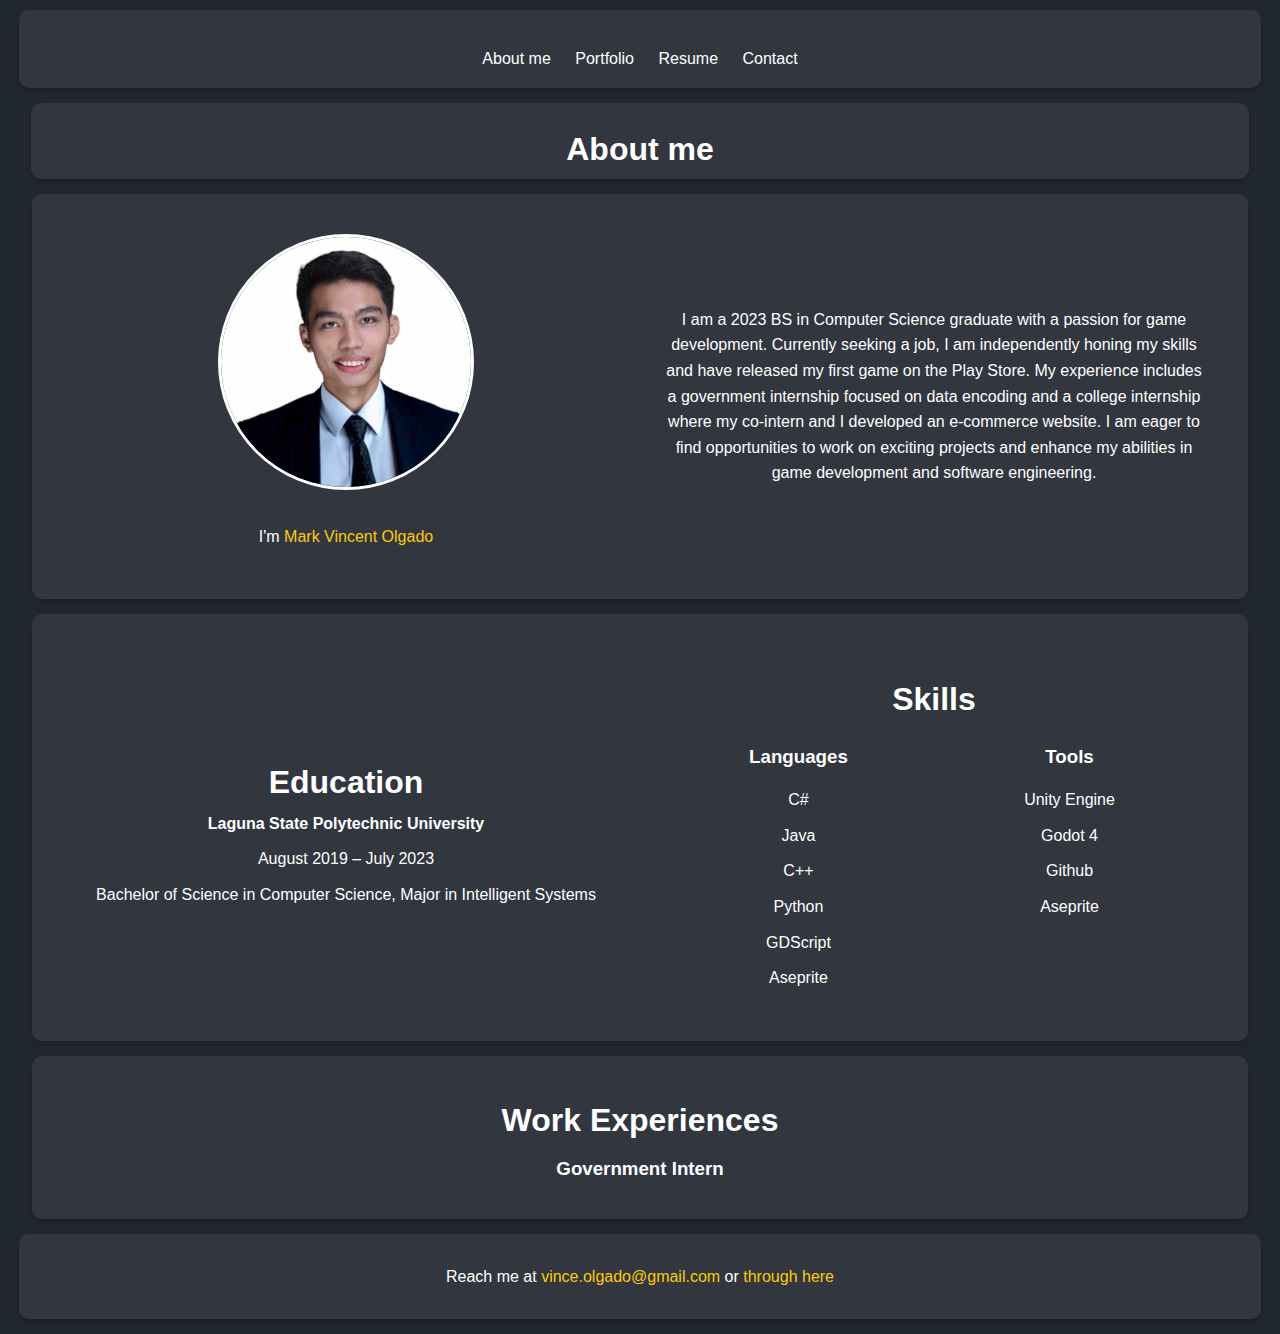
==== about-me.html @ 9b41503a "0.35" ====
<!DOCTYPE html>
<html lang="en">
<head>
    <meta charset="UTF-8">
    <meta name="viewport" content="width=device-width, initial-scale=1.0">
    <title>Mark Vincent Olgado</title>
    <link rel="stylesheet" href="styles.css">
</head>
<body>
    <div>
        <div class="header-container">
            <header>
                <div class="nav">
                    <a href="./">About me</a>
                    <a href="portfolio">Portfolio</a>
                    <a href="resume">Resume</a>
                    <a href="contact">Contact</a>
                </div>
            </header>
        </div>

        <div class="featured">
            <h2>About me</h2>
        </div>

        <div class="container-index">
            <div class="left-section">
                <img src="images/profile_2.jpg" alt="Mark Vincent Olgado" class="profile-pic">
                <p>I'm <span class="highlight">Mark Vincent Olgado</span></p>
            </div>
            
            <div class="right-section">
                <p>
                    I am a 2023 BS in Computer Science graduate with a passion for game development. 
                    Currently seeking a job, I am independently honing my skills and have released 
                    my first game on the Play Store. My experience includes a government internship 
                    focused on data encoding and a college internship where my co-intern and I 
                    developed an e-commerce website. I am eager to find opportunities to work on 
                    exciting projects and enhance my abilities in game development and software engineering.
                </p>
            </div>
        </div>

        <div class="container-index">
            <div class="left-section">
                <h2>Education</h2>
                <p><b>Laguna State Polytechnic University </b></p>
                <p>August 2019 – July 2023</p>
                <p>Bachelor of Science in Computer Science, Major in Intelligent Systems</p>
            </div>
            
            <div class="right-section">
                <h2>Skills</h2>
                <div class="skills-list">
                    <h3>Languages</h3>
                    <p>C#</p>
                    <p>Java</p>
                    <p>C++</p>
                    <p>Python</p>
                    <p>GDScript</p>
                    <p>Aseprite</p>
                </div>

                <div class="skills-list">
                    <h3>Tools</h3>
                    <p>Unity Engine</p>
                    <p>Godot 4</p>
                    <p>Github</p>
                    <p> Aseprite</p>    
                </div>
                
            </div>
        </div>

        <div class="container">
            <h2>Work Experiences</h2>
            <h3>Government Intern</h3>
                <p></p>
        </div>
       
        <div class="footer-container">
            <header>
                <p> Reach me at <span class="highlight"><a href="mailto:vince.olgado@gmail.com">vince.olgado@gmail.com</a></span> 
                    or <span class="highlight"><a href="contact">through here</a></span> </p>
            </header>
        </div>
    </div>
</body>
</html>
---- styles.css ----
/* Common Styles */
body {
    font-family: Arial, sans-serif;
    margin: 0;
    padding: 0;
    background-color: #222831;
    color: #ffffff;
    display: flex;
    flex-direction: column;
    width: 100%;
    height: 100vh;
}

.double-container, .header-container, .container, .container-index, .container-projects, .footer-container{
    text-align: center;
    max-width: 100%;
    padding: 20px;
    background-color: #31363F;
    border-radius: 10px;
    box-shadow: 0 4px 8px rgba(0, 0, 0, 0.2);
    margin: 0 auto;
    box-sizing: border-box;
}

h1, h2 {
    font-size: 2.5em;
    margin-bottom: 20px;
}

h2 {
    font-size: 2em;
    margin-bottom: 10px;
}

p {
    font-size: 1em;
    line-height: 1.6;
    margin: 10px 0;
}

.highlight {
    color: #ffcc00;
}

a {
    color: #ffcc00;
    text-decoration: none;
}

a:hover {
    text-decoration: underline;
}

.nav {
    margin-top: 20px;
}

.nav a {
    margin: 0 10px;
    color: #ffffff;
    text-decoration: none;
}

.nav a:hover {
    color: #ffcc00;
}

/* Layouts */

.header-container {
    max-width: 97%;
    margin-top: 10px;
    margin-bottom: 15px;
}

.container {
    max-width: 95%;
    justify-content: space-evenly;
    align-items: center;
    margin-bottom: 15px;
}

.container-index {
    max-width: 95%;
    justify-content: space-evenly;
    align-items: center;
    margin-bottom: 15px;
    display: flex;
}

.container-projects {
    max-width: 95%;
    justify-content: space-evenly;
    align-items: center;
    margin-bottom: 15px;
    display: flex;
}

.featured {
    text-align: center;
    max-width: 100%;
    padding: 1px;
    background-color: #31363F;
    border-radius: 10px;
    box-shadow: 0 4px 8px rgba(0, 0, 0, 0.2);
    margin: 0 auto;
    max-width: 95%;
    margin-bottom: 15px;
}

.footer-container {
    max-width: 97%;
    margin-top: 15px;
    margin-bottom: 15px;
}

.left-section, .right-section{
    flex: 1;
    padding: 20px;
    max-width: 50%;
    text-align: center;
}

.skills-list {
   display: inline-table;
   text-align: center;
   width: 45%;
   margin: 0 10px;
}


.gp-button {
    all: unset;
    cursor: pointer;
    padding: 0;
    border: none;
    background: none;
    display: inline;
}

.gp-button img {
    display: block;
}


/* Profile Pic */
.profile-pic {
    width: 250px;
    border-radius: 50%;
    margin-bottom: 20px;
    object-fit: cover;
    border: 3px solid #ffffff;
    display: inline-block;
}
.project-image {
    width: 500px;
    border-radius: 10px;
    object-fit: cover;
    border: 3px solid #ffffff;
    display: inline-block;
}

/* Contact List */
.contact-list {
    list-style: none;
    padding: 0;
}

.contact-list li {
    display: flex;
    align-items: center;
    justify-content: center;
    margin: 10px 0;
}

.contact-list li img {
    width: 24px;
    height: 24px;
    margin-right: 10px;
}

.contact-list a {
    color: #ffcc00;
    text-decoration: none;
}

.contact-list a:hover {
    text-decoration: underline;
}
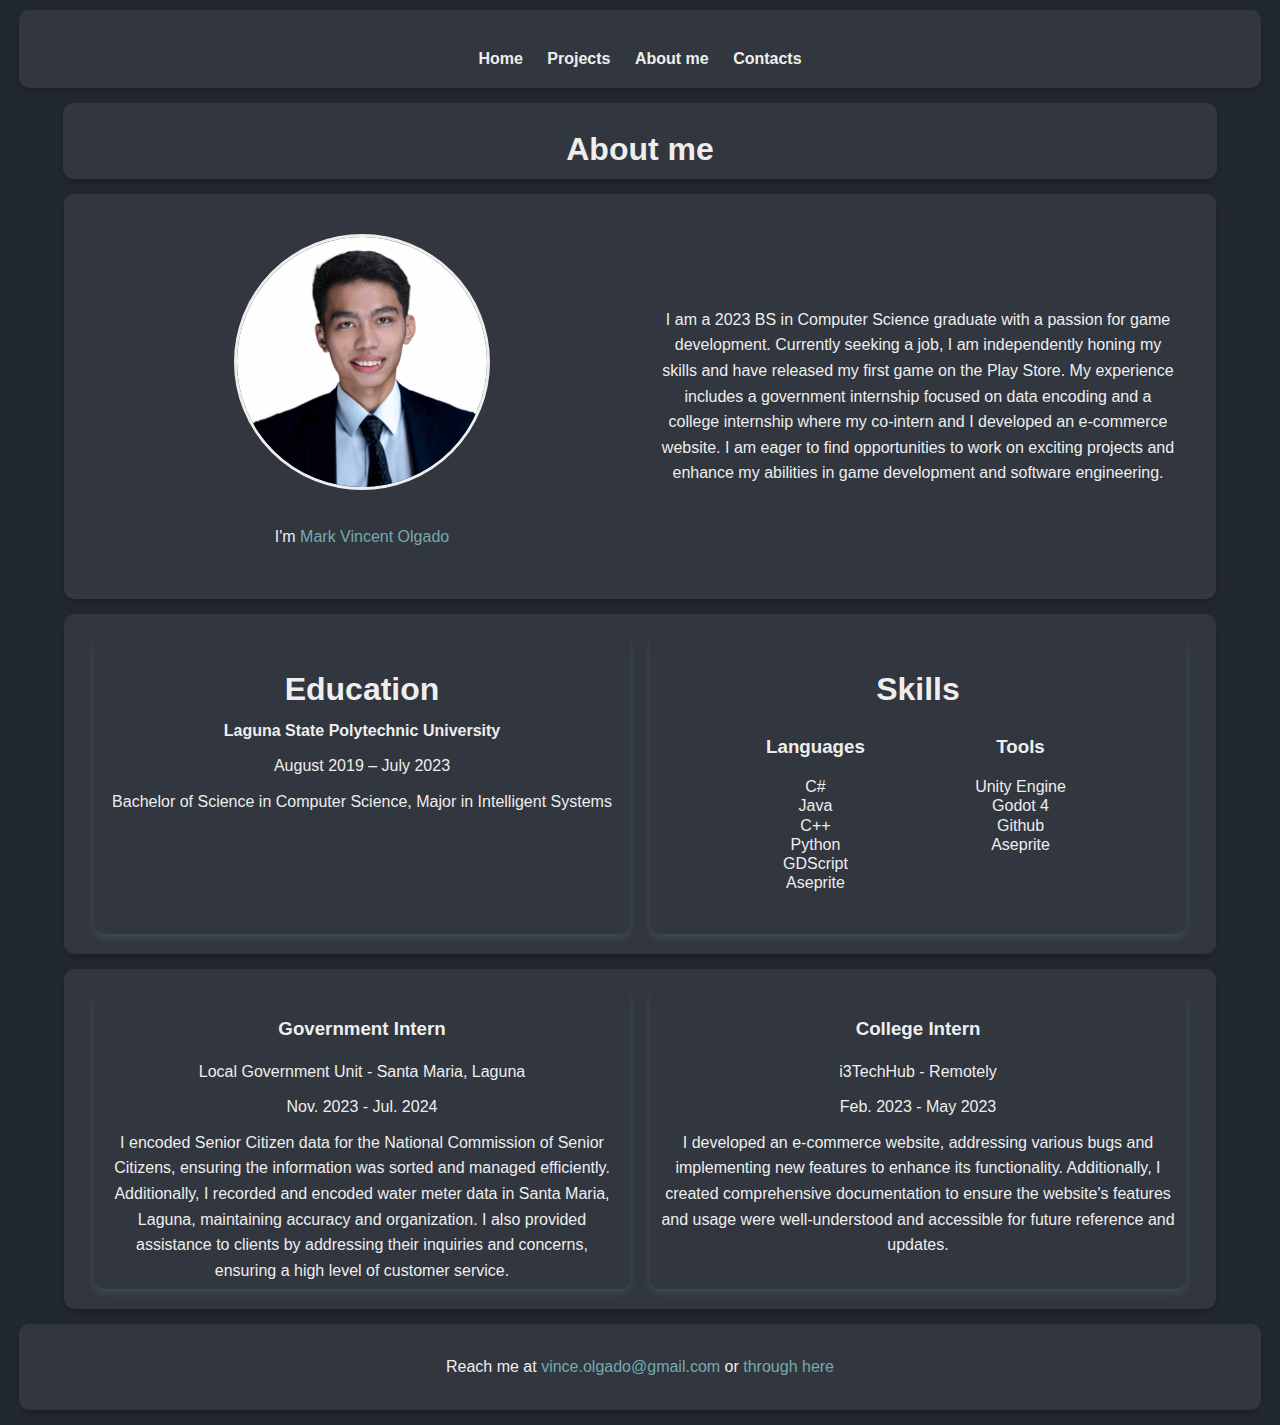
==== commit f4226b4a: "0.5" ====
--- a/about-me.html
+++ b/about-me.html
@@ -11,10 +11,10 @@
         <div class="header-container">
             <header>
                 <div class="nav">
-                    <a href="./">About me</a>
-                    <a href="portfolio">Portfolio</a>
-                    <a href="resume">Resume</a>
-                    <a href="contact">Contact</a>
+                    <a href="./"><b>Home</b></a>
+                    <a href="projects"><b>Projects</b></a>
+                    <a href="about-me"><b>About me</b></a>
+                    <a href="contacts"><b>Contacts</b></a>
                 </div>
             </header>
         </div>
@@ -41,15 +41,14 @@
             </div>
         </div>
 
-        <div class="container-index">
-            <div class="left-section">
+        <div class="container-double">
+            <div class="container-small">
                 <h2>Education</h2>
                 <p><b>Laguna State Polytechnic University </b></p>
                 <p>August 2019 – July 2023</p>
                 <p>Bachelor of Science in Computer Science, Major in Intelligent Systems</p>
             </div>
-            
-            <div class="right-section">
+            <div class="container-small">
                 <h2>Skills</h2>
                 <div class="skills-list">
                     <h3>Languages</h3>
@@ -68,14 +67,32 @@
                     <p>Github</p>
                     <p> Aseprite</p>    
                 </div>
-                
             </div>
         </div>
 
-        <div class="container">
-            <h2>Work Experiences</h2>
-            <h3>Government Intern</h3>
-                <p></p>
+        <div class="container-double">
+            <div class="container-small">
+                <h3><b>Government Intern</b></h3>
+                <p>Local Government Unit - Santa Maria, Laguna</p>
+                <p>Nov. 2023 - Jul. 2024</p>
+                <p>I encoded Senior Citizen data for the National 
+                    Commission of Senior Citizens, ensuring the information 
+                    was sorted and managed efficiently. Additionally, I recorded 
+                    and encoded water meter data in Santa Maria, Laguna, maintaining 
+                    accuracy and organization. I also provided assistance to clients 
+                    by addressing their inquiries and concerns, ensuring a high level 
+                    of customer service.</p>
+            </div>
+            <div class="container-small">
+                <h3><b>College Intern</b></h3>
+                <p>i3TechHub - Remotely</p>
+                <p>Feb. 2023 - May 2023</p>
+                <p>I developed an e-commerce website, addressing various bugs and 
+                    implementing new features to enhance its functionality. Additionally, 
+                    I created comprehensive documentation to ensure the website's features 
+                    and usage were well-understood and accessible for future reference and 
+                    updates.</p>
+            </div>
         </div>
        
         <div class="footer-container">
--- a/styles.css
+++ b/styles.css
@@ -4,14 +4,14 @@
     margin: 0;
     padding: 0;
     background-color: #222831;
-    color: #ffffff;
+    color: #EEEEEE;
     display: flex;
     flex-direction: column;
     width: 100%;
     height: 100vh;
 }
 
-.double-container, .header-container, .container, .container-index, .container-projects, .footer-container{
+.container-double, .double-container, .header-container, .container, .container-index, .container-projects, .footer-container{
     text-align: center;
     max-width: 100%;
     padding: 20px;
@@ -39,11 +39,11 @@
 }
 
 .highlight {
-    color: #ffcc00;
+    color: #76ABAE;
 }
 
 a {
-    color: #ffcc00;
+    color: #76ABAE;
     text-decoration: none;
 }
 
@@ -57,12 +57,12 @@
 
 .nav a {
     margin: 0 10px;
-    color: #ffffff;
+    color: #EEEEEE;
     text-decoration: none;
 }
 
 .nav a:hover {
-    color: #ffcc00;
+    color: #76ABAE;
 }
 
 /* Layouts */
@@ -74,14 +74,34 @@
 }
 
 .container {
-    max-width: 95%;
-    justify-content: space-evenly;
-    align-items: center;
-    margin-bottom: 15px;
+    max-width: 90%;
+    justify-content: space-evenly;
+    align-items: center;
+    margin-bottom: 15px;
+}
+
+.container-double {
+    max-width: 90%;
+    justify-content: space-evenly;
+    align-items: center;
+    margin-bottom: 15px;
+    display: flex;
+}
+
+.container-small {
+    width: 50%;
+    height: 300px;
+    padding: 10px;
+    background-color: #31363F;
+    border-radius: 10px;
+    box-shadow: 0 4px 8px rgba(118, 171, 174, 0.2);
+    margin-left: 10px;
+    margin-right: 10px;
+    box-sizing: border-box;
 }
 
 .container-index {
-    max-width: 95%;
+    max-width: 90%;
     justify-content: space-evenly;
     align-items: center;
     margin-bottom: 15px;
@@ -89,7 +109,7 @@
 }
 
 .container-projects {
-    max-width: 95%;
+    max-width: 90%;
     justify-content: space-evenly;
     align-items: center;
     margin-bottom: 15px;
@@ -98,13 +118,12 @@
 
 .featured {
     text-align: center;
-    max-width: 100%;
+    max-width: 90%;
     padding: 1px;
     background-color: #31363F;
     border-radius: 10px;
     box-shadow: 0 4px 8px rgba(0, 0, 0, 0.2);
     margin: 0 auto;
-    max-width: 95%;
     margin-bottom: 15px;
 }
 
@@ -124,41 +143,50 @@
 .skills-list {
    display: inline-table;
    text-align: center;
-   width: 45%;
+   width: 35%;
    margin: 0 10px;
 }
-
-
-.gp-button {
-    all: unset;
-    cursor: pointer;
-    padding: 0;
-    border: none;
-    background: none;
-    display: inline;
-}
-
-.gp-button img {
-    display: block;
-}
-
+.skills-list p {
+    line-height: 1.2;
+    margin: 0;
+}
 
 /* Profile Pic */
 .profile-pic {
     width: 250px;
+    height: auto;
+    max-width: 100%;
     border-radius: 50%;
     margin-bottom: 20px;
     object-fit: cover;
-    border: 3px solid #ffffff;
+    border: 3px solid #EEEEEE;
     display: inline-block;
 }
+
 .project-image {
-    width: 500px;
+    width: 100%;
+    max-width: 500px;
+    height: auto;
     border-radius: 10px;
     object-fit: cover;
-    border: 3px solid #ffffff;
+    border: 3px solid #EEEEEE;
     display: inline-block;
 }
+
+.gp-button {
+    background-color: transparent; 
+    border: none; 
+    padding: 0; 
+    cursor: pointer; 
+    display: inline-block; 
+}
+
+.gp-button img {
+    display: block; 
+    width: 100px; 
+    height: auto; 
+}
+
 
 /* Contact List */
 .contact-list {
@@ -180,10 +208,48 @@
 }
 
 .contact-list a {
-    color: #ffcc00;
+    color: #76ABAE;
     text-decoration: none;
 }
 
 .contact-list a:hover {
     text-decoration: underline;
 }
+
+/* Make sure images scale with the display */
+img {
+    max-width: 100%;
+    height: auto;
+    display: block;
+}
+
+/* Media Query for small screen sizes (e.g., phones) */
+@media (max-width: 768px) {
+    .container-projects {
+        flex-direction: column;
+    }
+    .container-index {
+        flex-direction: column;
+    }
+    .container-small {
+        width: 100%;
+        height: 350px;
+        padding: 10px;
+        background-color: #31363F;
+        border-radius: 10px;
+        box-shadow: 0 4px 8px rgba(118, 171, 174, 0.2);
+        margin-top: 10px;
+        margin-bottom: 10px;
+        box-sizing: border-box;
+    }
+
+    .container-double {
+
+        flex-direction: column; /* Stack elements vertically */
+    }
+
+    .left-section, .right-section {
+        max-width: 100%; /* Make both sections full width */
+        flex: none; /* Prevent them from taking equal width */
+    }
+}
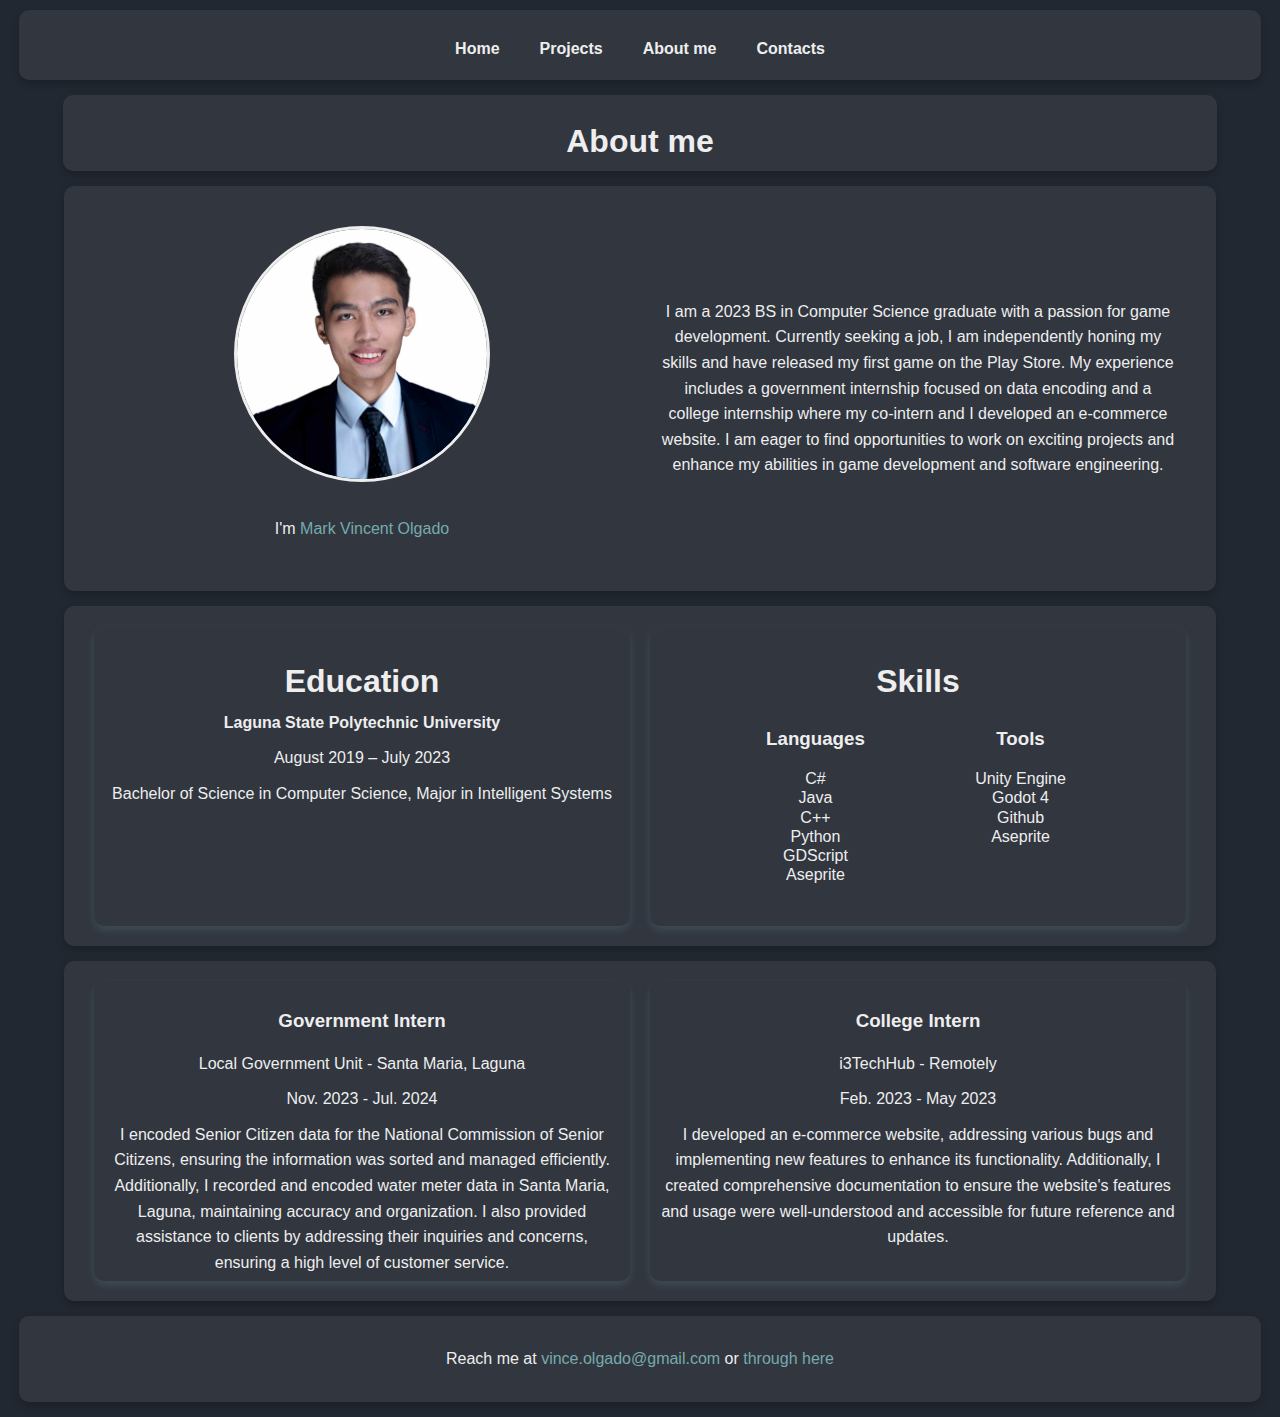
==== commit dfc55078: "0.8" ====
--- a/about-me.html
+++ b/about-me.html
@@ -7,10 +7,12 @@
     <link rel="stylesheet" href="styles.css">
 </head>
 <body>
+    <script src="scripts.js"></script>
     <div>
         <div class="header-container">
             <header>
-                <div class="nav">
+                <div class="burger-menu" onclick="toggleNav()">☰</div>
+                <div class="nav" id="navbar">
                     <a href="./"><b>Home</b></a>
                     <a href="projects"><b>Projects</b></a>
                     <a href="about-me"><b>About me</b></a>
--- a/styles.css
+++ b/styles.css
@@ -22,6 +22,9 @@
     box-sizing: border-box;
 }
 
+
+
+
 h1, h2 {
     font-size: 2.5em;
     margin-bottom: 20px;
@@ -51,14 +54,26 @@
     text-decoration: underline;
 }
 
+.burger-menu {
+    display: none;
+    font-size: 2em;
+    cursor: pointer;
+    color: #EEEEEE;
+    padding: 10px;
+}
+
 .nav {
-    margin-top: 20px;
+    display: flex;
+    justify-content: center;
+    gap: 20px;
 }
 
 .nav a {
-    margin: 0 10px;
     color: #EEEEEE;
     text-decoration: none;
+    padding: 10px;
+    font-size: 1em;
+    transition: color 0.3s;
 }
 
 .nav a:hover {
@@ -69,6 +84,7 @@
 
 .header-container {
     max-width: 97%;
+    height: 70px;
     margin-top: 10px;
     margin-bottom: 15px;
 }
@@ -225,6 +241,50 @@
 
 /* Media Query for small screen sizes (e.g., phones) */
 @media (max-width: 768px) {
+    .burger-menu {
+        display: block;
+        position: absolute; /* Make it independent of other elements */
+        right: 20px; /* Position it from the right edge */
+        top: 15px; /* Adjust the top spacing */
+        font-size: 1.5em; /* Optional: Adjust size */
+        cursor: pointer;
+    }
+    
+    .header-container {
+        position: relative; /* To contain the absolute positioning of .burger-menu */
+        text-align: left; /* Default alignment */
+        padding: 10px 20px;
+        background-color: #31363F;
+    }
+
+    .nav {
+        display: none; /* Hide navigation menu */
+        flex-direction: column; /* Stack items vertically */
+        position: absolute;
+        top: 100px; /* Adjust based on your header height */
+        width: 90%;
+        background-color: rgba(34, 40, 49, 0.98);
+        text-align: center;
+        z-index: 1000;
+        border-radius: 10px;
+        box-shadow: 0 4px 8px rgba(0, 0, 0, 0.2);
+        padding: 10px 0;
+    }
+    .nav a {
+        padding: 15px 0;
+        font-size: 1.2em;
+        border-bottom: 1px solid #222831;
+    }
+
+    .nav a:last-child {
+        border-bottom: none;
+    }
+
+    .nav.show {
+        display: flex; /* Show menu when toggled */
+    }
+
+
     .container-projects {
         flex-direction: column;
     }
@@ -233,7 +293,7 @@
     }
     .container-small {
         width: 100%;
-        height: 350px;
+        height: 40%;
         padding: 10px;
         background-color: #31363F;
         border-radius: 10px;
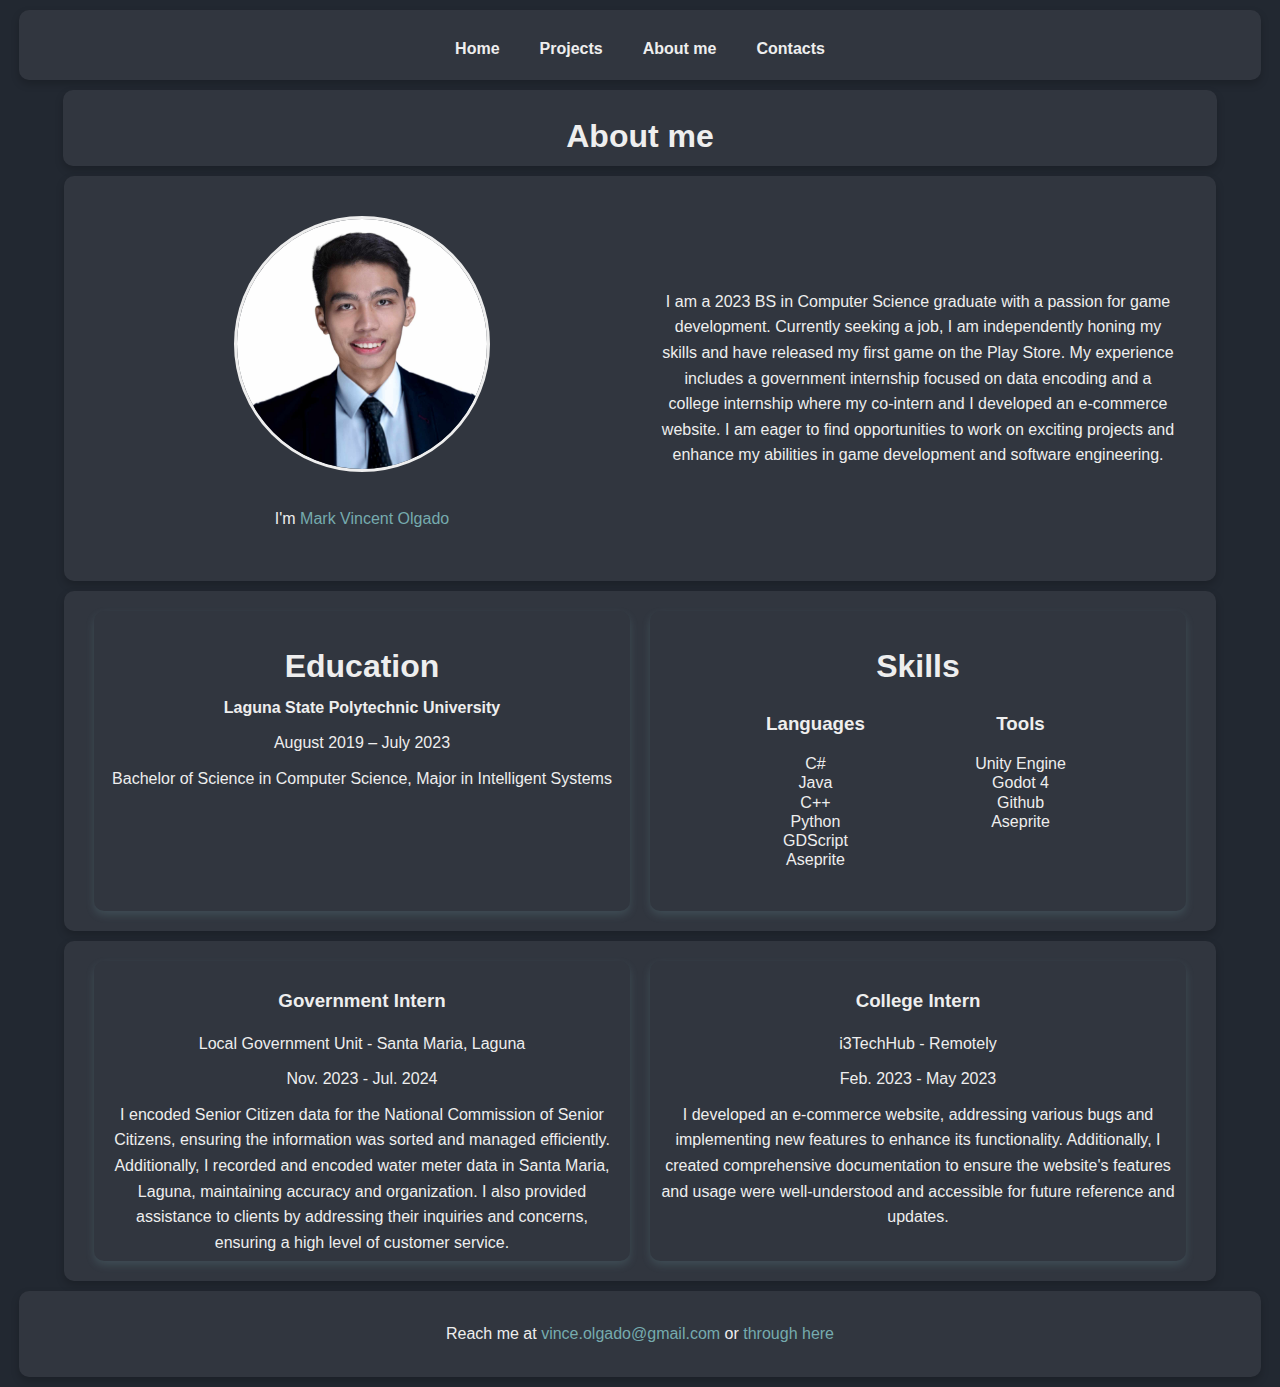
==== commit 3a1e1ab8: "1.0" ====
--- a/about-me.html
+++ b/about-me.html
@@ -5,6 +5,7 @@
     <meta name="viewport" content="width=device-width, initial-scale=1.0">
     <title>Mark Vincent Olgado</title>
     <link rel="stylesheet" href="styles.css">
+    <link rel="icon" type="image/x-icon" href="images/favicon1.png">
 </head>
 <body>
     <script src="scripts.js"></script>
@@ -21,7 +22,7 @@
             </header>
         </div>
 
-        <div class="featured">
+        <div class="title-page">
             <h2>About me</h2>
         </div>
 
--- a/styles.css
+++ b/styles.css
@@ -86,21 +86,21 @@
     max-width: 97%;
     height: 70px;
     margin-top: 10px;
-    margin-bottom: 15px;
+    margin-bottom: 10px;
 }
 
 .container {
     max-width: 90%;
     justify-content: space-evenly;
     align-items: center;
-    margin-bottom: 15px;
+    margin-bottom: 10px;
 }
 
 .container-double {
     max-width: 90%;
     justify-content: space-evenly;
     align-items: center;
-    margin-bottom: 15px;
+    margin-bottom: 10px;
     display: flex;
 }
 
@@ -120,7 +120,7 @@
     max-width: 90%;
     justify-content: space-evenly;
     align-items: center;
-    margin-bottom: 15px;
+    margin-bottom: 10px;
     display: flex;
 }
 
@@ -128,25 +128,51 @@
     max-width: 90%;
     justify-content: space-evenly;
     align-items: center;
-    margin-bottom: 15px;
-    display: flex;
+    margin-bottom: 10px;
+    display: flex;
+}
+
+.title-page {
+    text-align: center;
+    max-width: 90%;
+    padding: 1px;
+    background-color: #31363F;
+
+    border-radius: 10px;
+    box-shadow: 0 4px 8px rgba(0, 0, 0, 0.2);
+    margin: 0 auto;
+    margin-bottom: 10px;
 }
 
 .featured {
     text-align: center;
-    max-width: 90%;
     padding: 1px;
     background-color: #31363F;
+    max-width: 90%;
     border-radius: 10px;
     box-shadow: 0 4px 8px rgba(0, 0, 0, 0.2);
     margin: 0 auto;
-    margin-bottom: 15px;
+    margin-bottom: 10px;
+
+    display: flex;
+    flex-wrap: wrap;
+    gap: 25px;
+}
+.featured-box {
+    flex: 1 0 200px;
+}
+.featured-box > div {
+    display: flex;
+    flex-direction: column;
+    align-items: center;
+    justify-content: center;
+    gap: 10px;
 }
 
 .footer-container {
     max-width: 97%;
-    margin-top: 15px;
-    margin-bottom: 15px;
+    margin-top: 10px;
+    margin-bottom: 10px;
 }
 
 .left-section, .right-section{
@@ -185,8 +211,23 @@
     height: auto;
     border-radius: 10px;
     object-fit: cover;
-    border: 3px solid #EEEEEE;
     display: inline-block;
+}
+.left-section > div {
+    position: relative;
+    width: 100%;
+    padding-bottom: 56.25%;
+    height: 0;
+    overflow: hidden;
+}
+
+.video-container iframe{
+    position: absolute;
+    top: 0;
+    left: 0;
+    width: 100%;
+    height: 100%;
+    object-fit: contain;
 }
 
 .gp-button {
@@ -238,6 +279,7 @@
     height: auto;
     display: block;
 }
+
 
 /* Media Query for small screen sizes (e.g., phones) */
 @media (max-width: 768px) {
